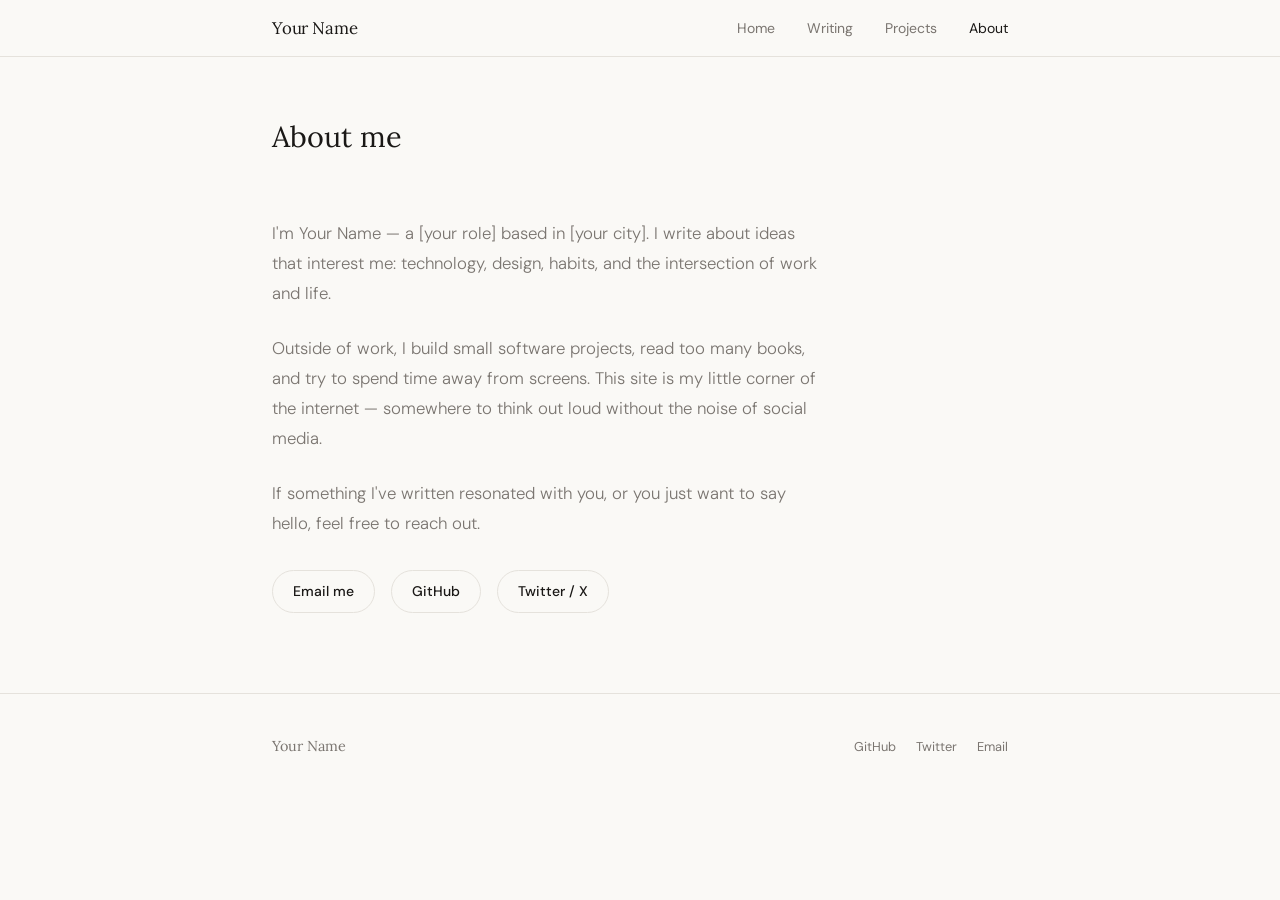
==== about.html @ 45fbce50 "Add files via upload" ====
<!DOCTYPE html>
<html lang="en">
<head>
<meta charset="UTF-8">
<meta name="viewport" content="width=device-width, initial-scale=1.0">
<title>About — Your Name</title>
<link rel="stylesheet" href="style.css">
<link href="https://fonts.googleapis.com/css2?family=Lora:ital,wght@0,400;0,500;1,400&family=DM+Sans:wght@300;400;500&display=swap" rel="stylesheet">
</head>
<body>

<nav>
  <div class="nav-inner">
    <a class="nav-logo" href="index.html">Your Name</a>
    <ul class="nav-links">
      <li><a href="index.html">Home</a></li>
      <li><a href="blog.html">Writing</a></li>
      <li><a href="projects.html">Projects</a></li>
      <li><a href="about.html" class="active">About</a></li>
    </ul>
  </div>
</nav>

<main>
  <div class="page-hero">
    <h2>About me</h2>
  </div>

  <div class="about-body">
    <p>I'm Your Name — a [your role] based in [your city]. I write about ideas that interest me: technology, design, habits, and the intersection of work and life.</p>
    <p>Outside of work, I build small software projects, read too many books, and try to spend time away from screens. This site is my little corner of the internet — somewhere to think out loud without the noise of social media.</p>
    <p>If something I've written resonated with you, or you just want to say hello, feel free to reach out.</p>
    <div style="display: flex; gap: 1rem; flex-wrap: wrap; margin-top: 2rem;">
      <a class="btn btn-ghost" href="mailto:you@example.com">Email me</a>
      <a class="btn btn-ghost" href="https://github.com/yourusername" target="_blank">GitHub</a>
      <a class="btn btn-ghost" href="https://twitter.com/yourusername" target="_blank">Twitter / X</a>
    </div>
  </div>
</main>

<footer>
  <div class="footer-inner">
    <span class="footer-name">Your Name</span>
    <div class="footer-links">
      <a href="https://github.com/yourusername" target="_blank">GitHub</a>
      <a href="https://twitter.com/yourusername" target="_blank">Twitter</a>
      <a href="mailto:you@example.com">Email</a>
    </div>
  </div>
</footer>

</body>
</html>
---- style.css ----
*, *::before, *::after { box-sizing: border-box; margin: 0; padding: 0; }

:root {
  --cream: #FAF9F6;
  --ink: #1A1816;
  --muted: #7A7570;
  --border: #E5E2DC;
  --accent: #C17A3A;
  --serif: 'Lora', Georgia, serif;
  --sans: 'DM Sans', sans-serif;
}

html { font-size: 16px; scroll-behavior: smooth; }
body { background: var(--cream); color: var(--ink); font-family: var(--sans); line-height: 1.7; }

/* NAV */
nav {
  position: sticky; top: 0;
  background: var(--cream);
  border-bottom: 1px solid var(--border);
  z-index: 100;
}
.nav-inner {
  max-width: 800px; margin: 0 auto; padding: 0 2rem;
  display: flex; align-items: center; justify-content: space-between;
  height: 56px;
}
.nav-logo {
  font-family: var(--serif); font-size: 1.05rem;
  color: var(--ink); text-decoration: none; letter-spacing: -0.01em;
}
.nav-links { display: flex; gap: 2rem; list-style: none; }
.nav-links a {
  font-size: 0.875rem; font-weight: 400;
  color: var(--muted); text-decoration: none; transition: color 0.2s;
}
.nav-links a:hover, .nav-links a.active { color: var(--ink); }

/* LAYOUT */
main { max-width: 800px; margin: 0 auto; }

/* HERO */
.hero { padding: 5rem 2rem 4rem; }
.hero-eyebrow {
  font-size: 0.8rem; font-weight: 500;
  text-transform: uppercase; letter-spacing: 0.12em;
  color: var(--accent); margin-bottom: 1rem;
}
.hero h1 {
  font-family: var(--serif);
  font-size: clamp(2.2rem, 5vw, 3rem);
  font-weight: 400; line-height: 1.2;
  color: var(--ink); letter-spacing: -0.02em;
  margin-bottom: 1.25rem;
}
.hero h1 em { font-style: italic; color: var(--muted); }
.hero-bio {
  font-size: 1.05rem; color: var(--muted);
  max-width: 520px; font-weight: 300; line-height: 1.75;
  margin-bottom: 2rem;
}
.hero-links { display: flex; gap: 1rem; flex-wrap: wrap; }

/* BUTTONS */
.btn {
  display: inline-flex; align-items: center; gap: 6px;
  padding: 0.55rem 1.25rem;
  font-size: 0.875rem; font-weight: 500; font-family: var(--sans);
  border-radius: 2rem; cursor: pointer; text-decoration: none;
  transition: all 0.2s;
}
.btn-primary { background: var(--ink); color: var(--cream); border: 1px solid var(--ink); }
.btn-primary:hover { background: #333; }
.btn-ghost { background: transparent; color: var(--ink); border: 1px solid var(--border); }
.btn-ghost:hover { border-color: var(--ink); }

/* DIVIDER */
.divider { padding: 0 2rem; }
.divider hr { border: none; border-top: 1px solid var(--border); }

/* SECTIONS */
section { padding: 3.5rem 2rem; }
.section-header {
  display: flex; align-items: baseline; justify-content: space-between;
  margin-bottom: 2rem;
}
.section-title { font-family: var(--serif); font-size: 1.35rem; font-weight: 400; }
.section-link {
  font-size: 0.8rem; font-weight: 500;
  text-transform: uppercase; letter-spacing: 0.08em;
  color: var(--accent); text-decoration: none;
}
.section-link:hover { text-decoration: underline; }

/* BLOG LIST */
.blog-list { display: flex; flex-direction: column; }
.blog-item {
  display: grid; grid-template-columns: 80px 1fr;
  gap: 1.5rem; align-items: start;
  padding: 1.5rem 0;
  border-bottom: 1px solid var(--border);
  text-decoration: none; color: inherit;
  transition: opacity 0.2s;
}
.blog-item:first-child { border-top: 1px solid var(--border); }
.blog-item:hover { opacity: 0.7; }
.blog-date { font-size: 0.78rem; color: var(--muted); padding-top: 0.25rem; line-height: 1.4; }
.blog-tag {
  display: inline-block; font-size: 0.7rem; font-weight: 500;
  text-transform: uppercase; letter-spacing: 0.1em;
  color: var(--accent); margin-bottom: 0.4rem;
}
.blog-title { font-family: var(--serif); font-size: 1.1rem; font-weight: 400; line-height: 1.4; margin-bottom: 0.4rem; }
.blog-excerpt { font-size: 0.875rem; color: var(--muted); font-weight: 300; line-height: 1.6; }

/* PROJECTS */
.project-grid {
  display: grid; grid-template-columns: repeat(auto-fit, minmax(200px, 1fr));
  gap: 1px; background: var(--border);
  border: 1px solid var(--border); border-radius: 8px; overflow: hidden;
}
.project-card {
  background: var(--cream); padding: 1.5rem;
  text-decoration: none; color: inherit; transition: background 0.2s;
}
.project-card:hover { background: #F0EDE7; }
.project-icon { font-size: 1.3rem; margin-bottom: 1rem; }
.project-name { font-family: var(--serif); font-size: 1rem; font-weight: 400; margin-bottom: 0.4rem; }
.project-desc { font-size: 0.825rem; color: var(--muted); font-weight: 300; line-height: 1.55; margin-bottom: 1rem; }
.project-tags { display: flex; gap: 6px; flex-wrap: wrap; }
.tag {
  font-size: 0.7rem; font-weight: 500;
  padding: 2px 8px; background: var(--border);
  border-radius: 20px; color: var(--muted);
}

/* PAGE HERO */
.page-hero { padding: 3.5rem 2rem 2rem; }
.page-hero h2 { font-family: var(--serif); font-size: 1.8rem; font-weight: 400; margin-bottom: 0.5rem; }
.page-hero p { font-size: 0.95rem; color: var(--muted); font-weight: 300; }

/* POST */
.post-header { padding: 3.5rem 2rem 2rem; border-bottom: 1px solid var(--border); }
.post-back { font-size: 0.825rem; color: var(--muted); text-decoration: none; display: inline-block; margin-bottom: 1.5rem; }
.post-back:hover { color: var(--ink); }
.post-meta { font-size: 0.8rem; color: var(--muted); margin-bottom: 1rem; }
.post-header h1 { font-family: var(--serif); font-size: clamp(1.6rem, 4vw, 2.2rem); font-weight: 400; line-height: 1.25; letter-spacing: -0.02em; }
.post-body { padding: 2.5rem 2rem; max-width: 640px; }
.post-body p { margin-bottom: 1.5rem; font-size: 1.05rem; font-weight: 300; color: #2E2B28; line-height: 1.8; }
.post-body h2 { font-family: var(--serif); font-size: 1.3rem; font-weight: 400; margin: 2.5rem 0 1rem; }
.post-body blockquote { border-left: 2px solid var(--accent); padding-left: 1.25rem; margin: 1.5rem 0; color: var(--muted); font-style: italic; }

/* ABOUT */
.about-body { padding: 1rem 2rem 3rem; max-width: 620px; }
.about-body p { font-size: 1.05rem; font-weight: 300; color: var(--muted); line-height: 1.8; margin-bottom: 1.5rem; }

/* FOOTER */
footer { border-top: 1px solid var(--border); margin-top: 2rem; }
.footer-inner {
  max-width: 800px; margin: 0 auto;
  padding: 2.5rem 2rem;
  display: flex; align-items: center; justify-content: space-between; flex-wrap: wrap; gap: 1rem;
}
.footer-name { font-family: var(--serif); font-size: 0.9rem; color: var(--muted); }
.footer-links { display: flex; gap: 1.25rem; }
.footer-links a { font-size: 0.8rem; color: var(--muted); text-decoration: none; }
.footer-links a:hover { color: var(--ink); }

/* RESPONSIVE */
@media (max-width: 600px) {
  .nav-links { gap: 1.25rem; }
  .blog-item { grid-template-columns: 60px 1fr; gap: 1rem; }
  .hero { padding: 3rem 1.5rem 2.5rem; }
  section { padding: 2.5rem 1.5rem; }
}
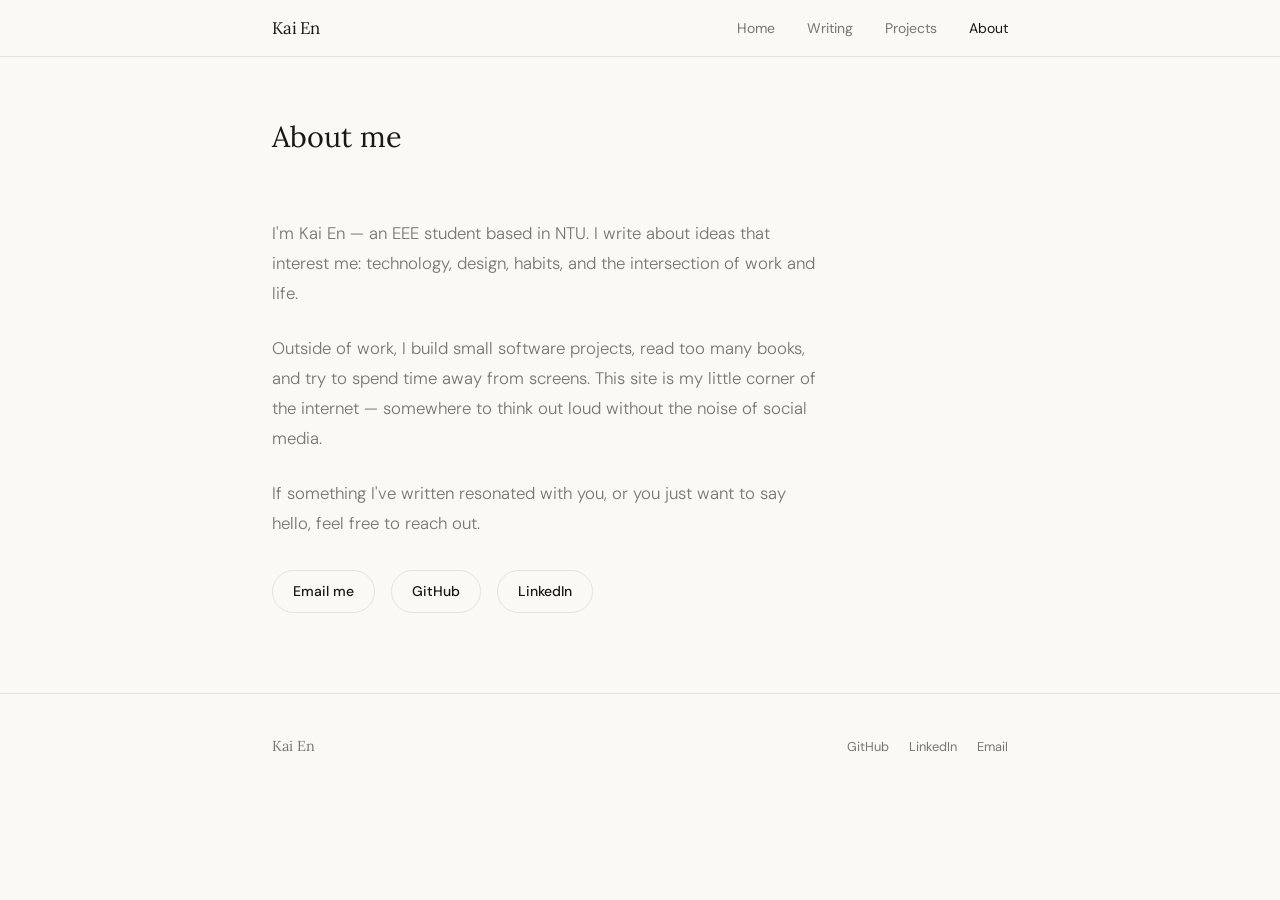
==== commit b5286eca: "Update about.html" ====
--- a/about.html
+++ b/about.html
@@ -3,7 +3,7 @@
 <head>
 <meta charset="UTF-8">
 <meta name="viewport" content="width=device-width, initial-scale=1.0">
-<title>About — Your Name</title>
+<title>About — Kai En</title>
 <link rel="stylesheet" href="style.css">
 <link href="https://fonts.googleapis.com/css2?family=Lora:ital,wght@0,400;0,500;1,400&family=DM+Sans:wght@300;400;500&display=swap" rel="stylesheet">
 </head>
@@ -11,7 +11,7 @@
 
 <nav>
   <div class="nav-inner">
-    <a class="nav-logo" href="index.html">Your Name</a>
+    <a class="nav-logo" href="index.html">Kai En</a>
     <ul class="nav-links">
       <li><a href="index.html">Home</a></li>
       <li><a href="blog.html">Writing</a></li>
@@ -27,24 +27,24 @@
   </div>
 
   <div class="about-body">
-    <p>I'm Your Name — a [your role] based in [your city]. I write about ideas that interest me: technology, design, habits, and the intersection of work and life.</p>
+    <p>I'm Kai En — an EEE student based in NTU. I write about ideas that interest me: technology, design, habits, and the intersection of work and life.</p>
     <p>Outside of work, I build small software projects, read too many books, and try to spend time away from screens. This site is my little corner of the internet — somewhere to think out loud without the noise of social media.</p>
     <p>If something I've written resonated with you, or you just want to say hello, feel free to reach out.</p>
     <div style="display: flex; gap: 1rem; flex-wrap: wrap; margin-top: 2rem;">
-      <a class="btn btn-ghost" href="mailto:you@example.com">Email me</a>
-      <a class="btn btn-ghost" href="https://github.com/yourusername" target="_blank">GitHub</a>
-      <a class="btn btn-ghost" href="https://twitter.com/yourusername" target="_blank">Twitter / X</a>
+      <a class="btn btn-ghost" href="mailto:kaienlim002@gmail.com">Email me</a>
+      <a class="btn btn-ghost" href="https://github.com/kaikai432" target="_blank">GitHub</a>
+      <a class="btn btn-ghost" href="https://www.linkedin.com/in/kai-en-lim-4b27b222b" target="_blank">LinkedIn</a>
     </div>
   </div>
 </main>
 
 <footer>
   <div class="footer-inner">
-    <span class="footer-name">Your Name</span>
+    <span class="footer-name">Kai En</span>
     <div class="footer-links">
-      <a href="https://github.com/yourusername" target="_blank">GitHub</a>
-      <a href="https://twitter.com/yourusername" target="_blank">Twitter</a>
-      <a href="mailto:you@example.com">Email</a>
+      <a href="https://github.com/kaikai432" target="_blank">GitHub</a>
+      <a href="https://www.linkedin.com/in/kai-en-lim-4b27b222b" target="_blank">LinkedIn</a>
+      <a href="mailto:kaienlim002@gmail.com">Email</a>
     </div>
   </div>
 </footer>
